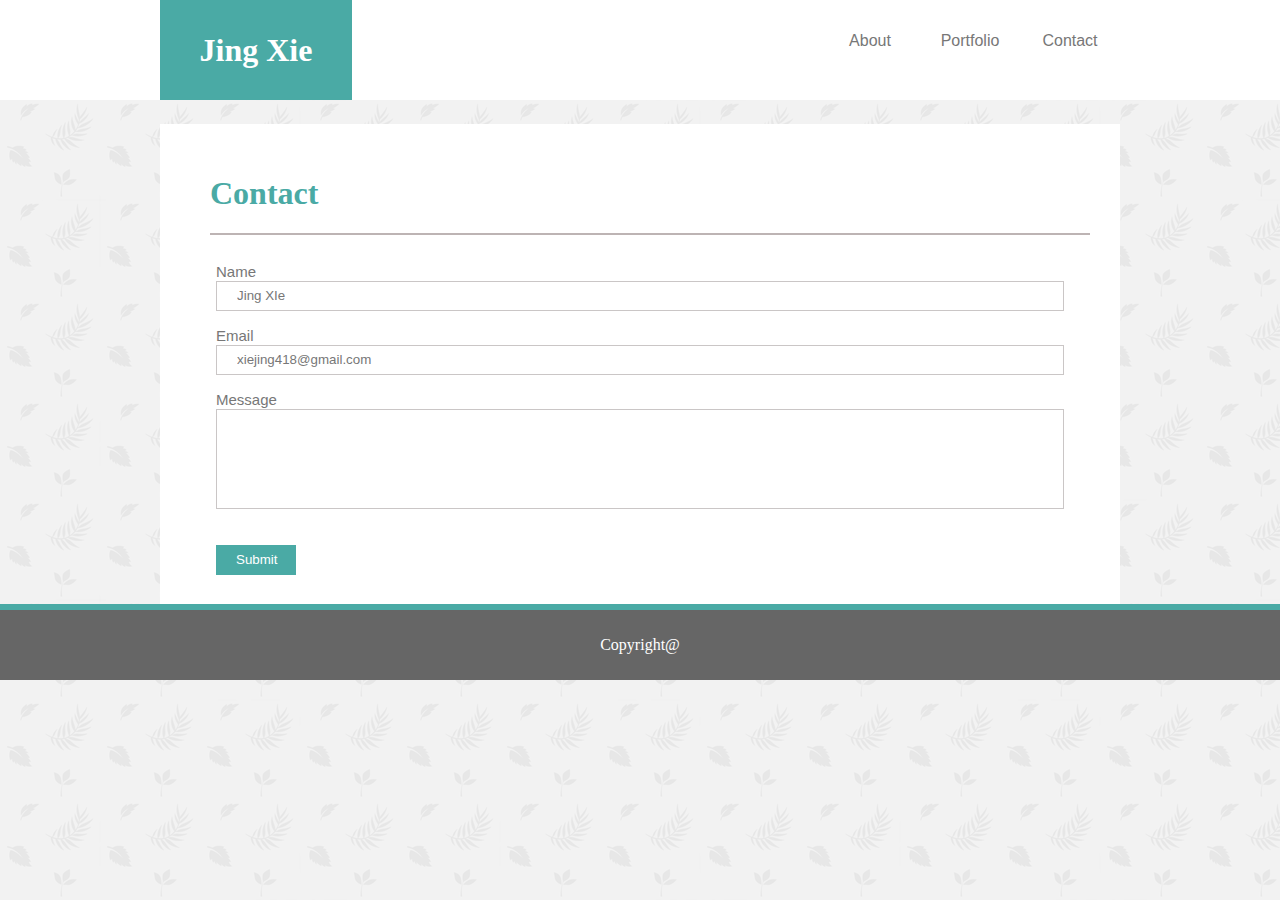
==== contact.html @ e08a4124 "updated the first page" ====
<!DOCTYPE html>
<html lang="en-us">

<head>
    <meta charset="UTF-8">
    <title>My Portfolio</title>
    <link rel="stylesheet" type="text/css" href="assets/css/style.css">

</head>

<body class="contact">
    <div class="top_bar">
        <nav>
            <div class="my_name">Jing Xie</div>
            <ul class="header-right">
                <li><a href="index.html">About</a></li>
                <li><a href="portfolio.html">Portfolio</a></li>
                <li><a href="contact.html">Contact</a></li>
            </ul>
        </nav>
    </div>
    <div id="contact_info">
        <div id="add_border">
            <h1>Contact</h1>
            <div>
                    <form>
                        <div>
                            <label for="name">Name</label><br>
                            <input type="text" id="name" value="Jing XIe">
                        </div>
                        <div>
                            <label for="email">Email</label><br>
                            <input type="text" id="email" value="xiejing418@gmail.com">
                        </div>
                        <div class="message">
                            <label>Message</label><br>
                            <input type="text" id="message" value="" style="height:100px">
                        </div>
                        <br><br>
                            <input type="submit" value="Submit" size="4">
                     </form>         
          </div>
        </div>

    </div>
    <div class="footer">
        <p>Copyright@</p>
    </div>

</body>

</html>
---- assets/css/style.css ----
*{
    box-sizing: border-box;
    margin-left:auto;
    margin-right: auto;
}

html{
  
    width: 100%;
    height: 100%;

}

body{
    margin: auto;
    padding: 0;
    background-image:url("leaves-pattern.png");
}

.top_bar{
    display: inline-block;
    margin: 0;
    padding: 0;
    width: 100%;
    height: 100px;
    background-color: #ffffff;
}
nav{
    background-color: #ffffff;
    height:100px;
    width: 960px;
    margin: auto;
    padding: 0;
    

}
.my_name{
    position: relative;
    float: left;
    width: 20%;
    height: 100px;
    font-family: Georgia, 'Times New Roman', Times, serif;
    background-color: #4aaaa5;
    font-size: xx-large;
    color: white;
    font-weight: bold;
    text-align: center;
    line-height: 100px;
    
}

nav ul{
    float: right;
}

nav ul li{
    list-style-type:none;
    width: 100px;
    display: inline-block;
    float: left;
   

  }
nav ul li a{
    text-decoration: none;
    color: #777777;
    line-height: 50px;
    display: block;
    font-family: Arial, Helvetica, sans-serif;
    text-align: center;
}

li a:hover {
    background-color: lightpink;
    color: grey;
    
  }

.footer {
    position: relative;
    right: 0;
    bottom: 0;
    left: 0;
    padding: 10px;
    background-color:#666666;
    text-align: center;
    color: white;
    border-top:6px solid #4aaaa5;
  }


.index #main_content{
    margin: auto;
    padding: 0;
    background: #ffffff;
    width: 960px;
    height: 520px;
    


} 

 .index #add_border{
     display: block;
     position:relative;
     margin:20px;
     padding:20px;
     }
     
.index h1{
    position: relative;
    top: 10px;
    left: 10px;
    color: #4aaaa5;
    font-size: xx-large;
    font-weight: bold;
    display: block;
    height: 60px;
    border-bottom: 2px solid #777777;
}


.index img{
    float:left;
    width: 200px;
    height: 250px;
    float: left;
    margin: 10px;
    padding: 10px;


}


.index p{
    line-height: 30px;
}


.contact #contact_info{
    margin: auto;
    padding: 0;
    background: #ffffff;
    width: 960px;
    position: relative;
    height: 480px;
    


} 

 .contact #add_border{
     display: block;
     position:relative;
     margin:20px;
     padding:20px;
     }

  .contact h1{
        position: relative;
        top: 10px;
        left: 10px;
        color: #4aaaa5;
        font-size: xx-large;
        font-weight: bold;
        display: dark;
        height: 60px;
        border-bottom: 2px solid #bdb4b4;
    }
    
    form {
        /* Just to center the form on the page */
        margin: 0 auto;
        padding: 1em;
      }
      
      form div + div {
        margin-top: 1em;
      }
      
      label {
        /* To make sure that all labels have the same size and are properly aligned */
        width: 90px;
        text-align: right;
        font-size: 15px;
        font-family: Arial, Helvetica, sans-serif;
        color: #777777
      }
      
      input, textarea {
        /* To make sure that all text fields have the same font settings
           By default, textareas have a monospace font */
        font: 13px Arial, Helvetica, sans-serif #777777;
      
        /* To give the same size to all text fields */
        width: 100%;
        box-sizing: border-box;
      
        /* To harmonize the look & feel of text field border */
        border: 1px solid rgb(202, 198, 198);
        height: 30px;
        padding: 12px 20px;
        font-family: Arial, Helvetica, sans-serif;
        color:#777777;
        text-align: left;
      }


      textarea {
        /* To properly align multiline text fields with their labels */
        vertical-align: top;
      
        /* To give enough room to type some text */
        height: 20px;
      }

      input[type=submit] {
        background-color: #4aaaa5;
        color: white;
        padding: 12px 20px;
        border: none;
        border: radius 0;
        text-align: center;
        width: 80px;
        line-height: 50%;
      }

      .portfolio #add_border{
        display: block;
        position:relative;
        margin:20px;
        padding:20px;
        }
   
     .portfolio h1{
           position: relative;
           top: 10px;
           color: #4aaaa5;
           font-size: xx-large;
           font-weight: bold;
           display: dark;
           height: 60px;
           border-bottom: 2px solid #bdb4b4;
       }

       .portfolio #Portfolio_pix{
        margin: auto;
        padding: 0;
        background: #ffffff;
        width: 960px;
        position: relative;
        height: 520px;
       }

     .portfolio #P1{
         float: left;
         margin: auto;
         padding: 20px;


     }

     .portfolio #P2{
        float: left;
        margin: auto;
        padding: 20px;
     }

     .portfolio #P3{
        float: left;
        margin: auto;
        padding: 20px;
     }

     .portfolio #P4{
        float: left;
        margin: auto;
        padding: 20px;
     }

     .portfolio #P5{
        float: left;
        margin: auto;
        padding: 20px;
     }

    .portfolio #P1 h2{
         float: left;
         margin: auto;
         display: block;
         width: 200px;
         height: 40px;
         z-index: 100;
         position: absolute;
         bottom:-99%;  
         background-color: #4aaaa5;
         text-align: center;
         color: #ffffff;
         line-height: 180%;
    
     }

     .portfolio #P2 h2{
        float: left;
        margin: auto;
        display: block;
        width: 200px;
        height: 40px;
        z-index: 100;
        position: absolute;
        bottom:-99%;  
        background-color: #4aaaa5;
        text-align: center;
        color: #ffffff;
        line-height: 180%;
   
    }
    .portfolio #P3 h2{
        float: left;
        margin: auto;
        display: block;
        width: 200px;
        height: 40px;
        z-index: 100;
        position: absolute;
        bottom:-99%;  
        background-color: #4aaaa5;
        text-align: center;
        color: #ffffff;
        line-height: 180%;
   
    }

    .portfolio #P4 h2{
        float: left;
        margin: auto;
        display: block;
        width: 200px;
        height: 40px;
        z-index: 100;
        position: absolute;
        bottom:-235%;  
        background-color: #4aaaa5;
        text-align: center;
        color: #ffffff;
        line-height: 180%;
   
    }

    .portfolio #P5 h2{
        float: left;
        margin: auto;
        display: block;
        width: 200px;
        height: 40px;
        z-index: 100;
        position: absolute;
        bottom:-235%;  
        background-color: #4aaaa5;
        text-align: center;
        color: #ffffff;
        line-height: 180%;

   
    }
    
    /* adjust nav bar to fit max-width: 980px */
    @media (max-width: 980px) {
       nav {   
           width: fit-content;
            margin-left: 5%;
            margin-right: 5%;
        }
    }

    /* adjust "JING XIE" to fit in the box for max-widh: 980px*/
    @media (max-width: 980px) {
        .index .my_name{  
            width: fit-content; 
            height: fit-content;

        }
    }
    
    /* adjust the main section to fix max-width: 980px with margin-left:30% & margin right:5% */
    @media (max-width: 980px) {
        .index #main_content{  
            width: fit-content; 
            height: fit-content;
            margin-right: 30%;
            margin-left: 5%;

        }
    }

    /* adjust the main section to fix max-width: 768px with margin:5% */
    @media (max-width: 768px) {
        .index #main_content{  
            width: fit-content; 
            height: fit-content;
            margin:5%;
        }
    }
    

    /* adjust "JING XIE" to fit max-width: 640px, stack on the top of the page */
    @media (max-width: 640px){
      .index .my_name{  
            float: none;
            width: 100%;
            margin: 0;

           ;
        }
    }
    

    /*adjust nav bar to fit max-width: 640px with no margin  */
    @media (max-width: 640px) {
        nav {   
           margin: 0;
           width: 100%;
     }
    
     
     /* adjust nav ul: "about, porfolio & contact" to fit max-width: 640px, no float stay central, underneath "JING XIE" */
    @media (max-width: 640px) {
        nav ul{
          float: none;
          width: 100%;
        }
      }
     
    /* add background color for nav ul box, no margin, no float, no padding and text-align: center */
      @media (max-width: 640px) {
        nav ul.header-right{
        display: inline-block;
        background-color: white;
        margin: 0;
        float: none;
        text-align: center;
        padding: 0;
        }
      }
      

    /* adjust nav bar list with no float for max-width: 640px  */
      @media (max-width: 640px) {
        nav ul li{
        float: none;
        }
      }


    /* adjust image to fit max-width: 640px, stack on the top of p */
      @media (max-width: 640px){
        .index img{  
              float: none;
              width: 100%;
              margin: 0;
              height: auto;
  
             ;
          }
      }
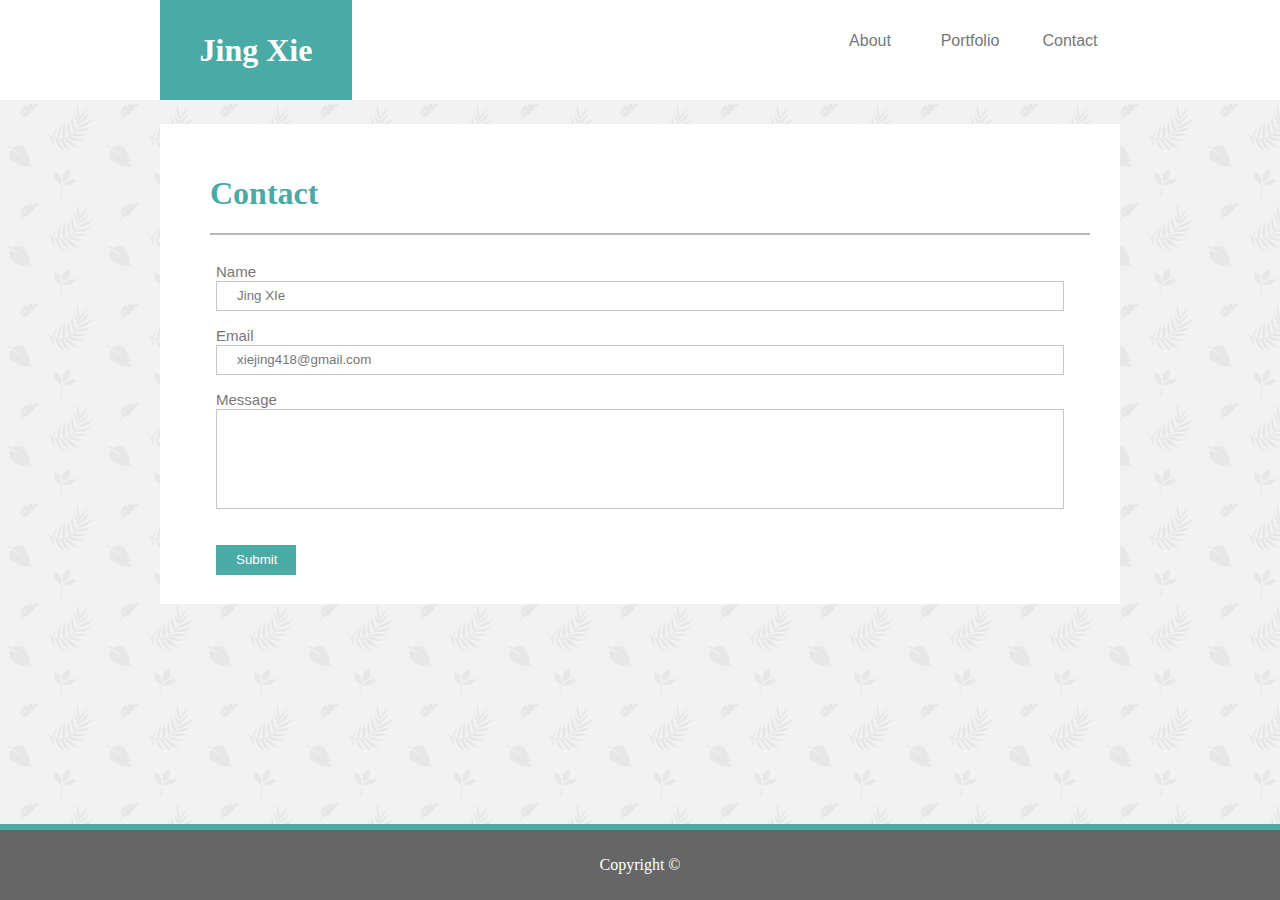
==== commit b8757b71: "ready to submit" ====
--- a/contact.html
+++ b/contact.html
@@ -44,7 +44,7 @@
 
     </div>
     <div class="footer">
-        <p>Copyright@</p>
+        <p>Copyright &copy</p>
     </div>
 
 </body>
--- a/assets/css/style.css
+++ b/assets/css/style.css
@@ -77,7 +77,7 @@
   }
 
 .footer {
-    position: relative;
+    position: absolute;
     right: 0;
     bottom: 0;
     left: 0;
@@ -365,7 +365,7 @@
     }
     
     /* adjust nav bar to fit max-width: 980px */
-    @media (max-width: 980px) {
+    @media screen and (max-width: 980px) {
        nav {   
            width: fit-content;
             margin-left: 5%;
@@ -374,8 +374,8 @@
     }
 
     /* adjust "JING XIE" to fit in the box for max-widh: 980px*/
-    @media (max-width: 980px) {
-        .index .my_name{  
+    @media screen and (max-width: 980px) {
+        .my_name{  
             width: fit-content; 
             height: fit-content;
 
@@ -383,7 +383,7 @@
     }
     
     /* adjust the main section to fix max-width: 980px with margin-left:30% & margin right:5% */
-    @media (max-width: 980px) {
+    @media screen and (max-width: 980px) {
         .index #main_content{  
             width: fit-content; 
             height: fit-content;
@@ -392,20 +392,28 @@
 
         }
     }
+   
+    /* adjust footer to stay at the bottom */
+    @media screen and (max-width: 980px) {
+        .footer{  
+            position: relative;
+        }
+    }
+    
 
     /* adjust the main section to fix max-width: 768px with margin:5% */
-    @media (max-width: 768px) {
+    @media screen and (max-width: 768px) {
         .index #main_content{  
             width: fit-content; 
             height: fit-content;
             margin:5%;
         }
     }
-    
-
+
+    
     /* adjust "JING XIE" to fit max-width: 640px, stack on the top of the page */
-    @media (max-width: 640px){
-      .index .my_name{  
+    @media screen and (max-width: 640px){
+      .my_name{  
             float: none;
             width: 100%;
             margin: 0;
@@ -416,15 +424,15 @@
     
 
     /*adjust nav bar to fit max-width: 640px with no margin  */
-    @media (max-width: 640px) {
+    @media screen and (max-width: 640px) {
         nav {   
            margin: 0;
            width: 100%;
      }
-    
+    }
      
      /* adjust nav ul: "about, porfolio & contact" to fit max-width: 640px, no float stay central, underneath "JING XIE" */
-    @media (max-width: 640px) {
+    @media screen and (max-width: 640px) {
         nav ul{
           float: none;
           width: 100%;
@@ -432,7 +440,7 @@
       }
      
     /* add background color for nav ul box, no margin, no float, no padding and text-align: center */
-      @media (max-width: 640px) {
+      @media screen and (max-width: 640px) {
         nav ul.header-right{
         display: inline-block;
         background-color: white;
@@ -445,7 +453,7 @@
       
 
     /* adjust nav bar list with no float for max-width: 640px  */
-      @media (max-width: 640px) {
+      @media screen and (max-width: 640px) {
         nav ul li{
         float: none;
         }
@@ -453,7 +461,7 @@
 
 
     /* adjust image to fit max-width: 640px, stack on the top of p */
-      @media (max-width: 640px){
+      @media screen and (max-width: 640px){
         .index img{  
               float: none;
               width: 100%;
@@ -463,4 +471,104 @@
              ;
           }
       }
-  +     
+
+      
+    
+      /* adjust the main contact to fix max-width: 980px with margin-left:30% & margin right:5% */
+        @media screen and (max-width: 980px) {
+         .contact #contact_info{  
+            width: -webkit-fill-available; 
+            height: fit-content;
+            margin-right: 30%;
+            margin-left: 5%;
+
+        }
+    }
+
+
+        /* adjust the main contact to fix max-width: 768px with margin L& R 5% */
+        @media screen and (max-width: 768px) {
+            .contact #contact_info{  
+            width: -webkit-fill-available; 
+            height: fit-content;
+            margin-right: 5%;
+            margin-left: 5%;
+
+        }
+    }
+
+        /* adjust main picture section to fit max-width: 980px  */
+        @media screen and (max-width: 980px) {
+        .portfolio #Portfolio_pix{  
+                width: -webkit-fill-available; 
+                height: -webkit-fill-available;
+                margin-right: 30%;
+                margin-left: 5%;
+
+            }
+        }
+
+
+        @media screen and (max-width: 980px) {
+            .portfolio #P3 h2{  
+                    bottom: -235%;
+    
+                }
+            }
+
+        
+        @media screen and (max-width: 980px) {
+            .portfolio #P5 h2{  
+                    bottom: -370%;
+    
+                }
+            }
+
+        /* adjust main picture section to fit max-width: 768px with margin L & R 5% */
+        @media screen and (max-width: 768px) {
+            .portfolio #Portfolio_pix{  
+                    width: -webkit-fill-available; 
+                    height: -webkit-fill-available;
+                    margin-right: 5%;
+                    margin-left: 5%;
+    
+                }
+            }
+
+            @media screen and (max-width: 640px) {
+                .portfolio #P5 h2{  
+                        bottom: -640%;
+        
+                    }
+                }
+
+            @media screen and (max-width: 640px) {
+                .portfolio #P4 h2{  
+                        bottom: -505%;
+        
+                    }
+                }
+
+            @media screen and (max-width: 640px) {
+                .portfolio #P3 h2{  
+                        bottom: -370%;
+        
+                    }
+                }
+
+            @media screen and (max-width: 640px) {
+                .portfolio #P2 h2{  
+                        bottom: -235%;
+        
+                    }
+                }
+
+            /* adjust footer to stay at the bottom for max-width: 640px */
+            @media screen and (max-width: 640px) {
+               .portfolio .footer{  
+                    bottom: -100%;
+                    position: absolute;
+                }
+            }
+            